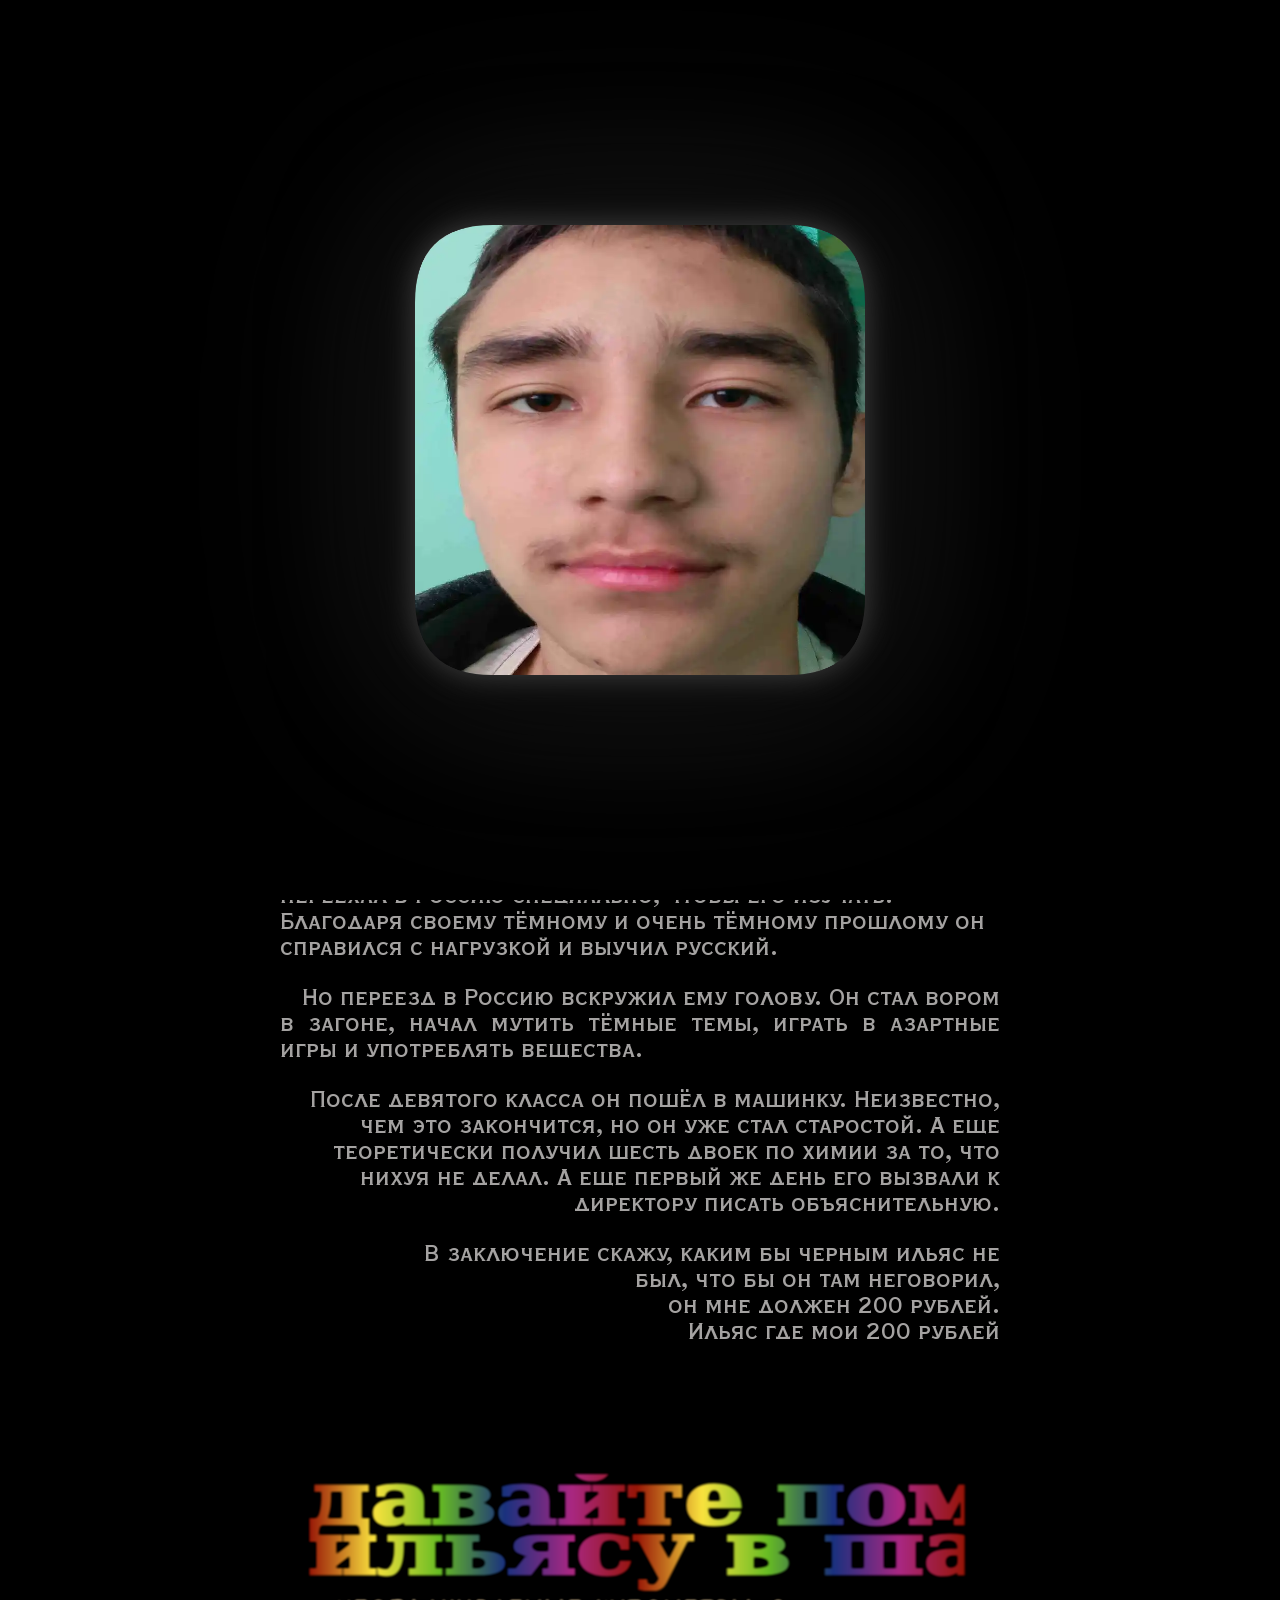
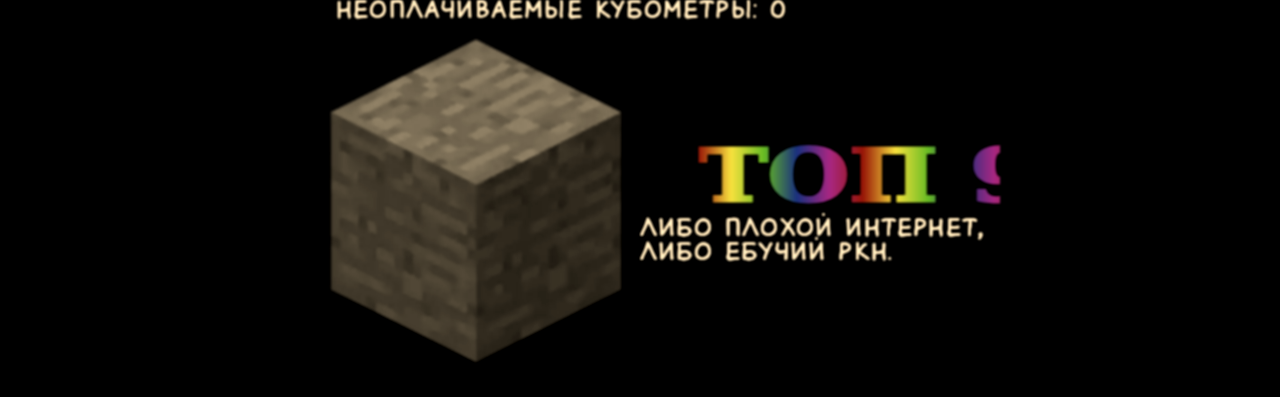
==== app/www/index.html @ 1f164031 "lalalla" ====
<!DOCTYPE html>
<html lang="ru" translate="no">
    <head>
        <meta charset="UTF-8">
        <meta name="viewport" content="width=device-width, initial-scale=1.0">

        <meta name="google" content="notranslate">
        <meta name="color-scheme" content="dark only">
        <meta name="supported-color-schemes" content="dark">
        <meta name="theme-color" content="#000000">
        
        <link rel="stylesheet" href="./css/main-beta.css"> 
        <link rel="stylesheet" href="./css/win7.css">
        <link rel="stylesheet" href="./css/click.css">
        <link rel="stylesheet" href="./css/rec.css">
        <link rel="stylesheet" href="./css/main.css">
        <link rel="stylesheet" href="./css/load.css">
    </head>

    <body>

        <audio id="S" preload="auto" src="./media/2.mp3"></audio>
        <div class="cursor"></div>
        <div id="loading"><img src="./media/icon.webp"></div>

        <div class="top">
            <h1 onclick="playMusic()">ильяс</h1>
            <p>Стендоффер второй, вор в загоне и<br>Наследник Нигерии</p>
        </div>
        
        <div class="main">
            <div style="display: flex;">
                <div>
                    <h2>&nbsp;лор ильяса</h2>
                    <p>&nbsp;&nbsp;Ильяс это человек с очень, очень тёмным прошлым.<br>Достоверно неизвестно, в какой стране он родился, но известно, что в Африке.<br>По его собственным словам, он нигерийский принц.<br>И с самого детства<span>, и я в этом уверен, иначе бы он просто не выжил</span> он был окружён пятью литрами чистой воды в день.</p>
                </div>
                <img src="./media/22.webp" style="margin: 0 0 min(4.14vw, calc(1.8rem * var(--макс))) min(2.3vw, calc(1rem * var(--макс)));width: min(30vw, calc(15rem * var(--макс)));">
            </div>

            <p>&nbsp;&nbsp;В возрасте 10 лет, ещё не зная русского языка, он переехал в Россию специально, чтобы его изучать. Благодаря своему тёмному и очень тёмному прошлому он справился с нагрузкой и выучил русский.</p>
            <p style="text-align: justify;">&nbsp;&nbsp;&nbsp;Но переезд в Россию вскружил ему голову. Он стал вором в загоне, начал мутить тёмные темы, играть в азартные игры и употреблять вещества.</p>
            <p style="text-align: end;">После девятого класса он пошёл в машинку. Неизвестно, чем это закончится, но он уже стал старостой. А еще теоретически получил шесть двоек по химии за то, что нихуя не делал. А еще первый же день его вызвали к директору писать объяснительную.</p>
            <p style="text-align: end;padding-left: 20%;">В заключение скажу, каким бы черным ильяс не был, что бы он там неговорил,<br>он мне должен 200 рублей.<br>Ильяс где мои 200 рублей</p>
        </div>

        


        
        <div class="rec">
            <div class="inrec" style="padding-top: 11dvmin;">
                <svg version="1.1" xmlns="http://w3.org" xmlns:xlink="http://w3.org" viewBox="0 0 32.055 32.055" xml:space="preserve" id="rec_tochka"><path d="M3.968,12.061C1.775,12.061,0,13.835,0,16.027c0,2.192,1.773,3.967,3.968,3.967c2.189,0,3.966-1.772,3.966-3.967   C7.934,13.835,6.157,12.061,3.968,12.061z M16.233,12.061c-2.188,0-3.968,1.773-3.968,3.965c0,2.192,1.778,3.967,3.968,3.967   s3.97-1.772,3.97-3.967C20.201,13.835,18.423,12.061,16.233,12.061z M28.09,12.061c-2.192,0-3.969,1.774-3.969,3.967   c0,2.19,1.774,3.965,3.969,3.965c2.188,0,3.965-1.772,3.965-3.965S30.278,12.061,28.09,12.061z"></path></svg>
                <h1 style="font-size: min(3.45dvmin, 1.5rem);font-family: &quot;Widock&quot;;transform: translateY(50%);line-height: 0;">Реклама</h1>
                <svg version="1.1" id="rec_close" xmlns="http://w3.org" xmlns:xlink="http://w3.org" viewBox="0 0 212.982 212.982" xml:space="preserve"><path d="M131.804,106.491l75.936-75.936c6.99-6.99,6.99-18.323,0-25.312 c-6.99-6.99-18.322-6.99-25.312,0l-75.937,75.937L30.554,5.242c-6.99-6.99-18.322-6.99-25.312,0c-6.989,6.99-6.989,18.323,0,25.312 l75.937,75.936L5.242,182.427c-6.989,6.99-6.989,18.323,0,25.312c6.99,6.99,18.322,6.99,25.312,0l75.937-75.937l75.937,75.937 c6.989,6.99,18.322,6.99,25.312,0c6.99-6.99,6.99-18.322,0-25.312L131.804,106.491z"></path></svg>
                
                <div id="rec_menu">
                    <h1>Пользовательское соглашение и официальный дисклеймер к кинокартине "ИЛЬЯС Заплыв"</h1>
                    
                    <span></span><h2>1. Официальное предупреждение и психологические риски</h2>
                        <p>&nbsp;&nbsp;&nbsp;&nbsp;1.1. Настоящим зритель уведомлен, что фильм "ИЛЬЯС Заплыв" содержит аудиовизуальные сцены, способные вызвать у субъекта следующие психоэмоциональные состояния и последствия:</p>
                    <ul><li>эмоциональную нестабильность различной степени тяжести;</li>
                        <li>кратковременную или необратимую потерю базовой мотивации;</li>
                        <li>импульсивное и непреодолимое желание радикально изменить текущий образ жизни;</li>
                        <li>резкий, не поддающийся экономическому обоснованию рост уважения к африканской макроэкономике.</li></ul>
                    <br>
                    <span></span><h2>2. Историческая и экспертная экспертиза</h2>
                        <p>&nbsp;&nbsp;&nbsp;&nbsp;2.1. Реконструкция хронологии и ключевых событий, продемонстрированных в кинокартине, осуществлена силами независимой международной экспертной комиссии. В состав комиссии вошли:</p>
                    <ul><li>ведущие профильные историки и аналитики;</li>
                        <li>эксперты в области тактического планирования (бывшие игроки в дисциплине PUBG);</li>
                        <li>привлеченный консультант, обладающий косвенными признаками рождения в указанном регионе.</li></ul>
                    <br>
                    <span></span><h2>3. Риски дезинформации и когнитивные искажения</h2>
                        <p>&nbsp;&nbsp;&nbsp;&nbsp;3.1. Администрация и создатели картины предупреждают: после завершения сеанса у зрителя может сформироваться ложное (иллюзорное) ощущение собственной компетентности в следующих направлениях деятельности:</p>
                    <ul><li>учреждение и ведение субъектов малого и среднего предпринимательства;</li>
                        <li>осуществление политического лидерства на территории Африканского континента;</li>
                        <li>самостоятельное форсирование темпов роста национальной экономики;</li>
                        <li>освоение русского языка в ускоренном порядке (в срок до 7 календарных дней);</li>
                        <li>взыскание и возврат денежных средств, утерянных в игорных заведениях (казино).</li></ul>
                    <br>
                    <span></span><h2>4. Правовой статус и территориальные ограничения</h2>
                        <p>&nbsp;&nbsp;&nbsp;&nbsp;4.1. Демонстрация отдельных фрагментов данного произведения официально ограничена, регламентирована или полностью запрещена на территории 143 суверенных государств, в двух пунктах общественного питания типа "Шаурмичная", а также в пределах жилого помещения гражданина Ильяса. Официальные мотивы и юридические обоснования данных запретов в настоящее время засекречены.</p>
                    <br>
                    <span></span><h2>5. Технический регламент и материально-техническая база</h2>
                        <p>&nbsp;&nbsp;&nbsp;&nbsp;5.1. В процессе производства аудиовизуального продукта были задействованы и безвозвратно израсходованы следующие материальные и нематериальные активы:</p>
                    <ul><li>энергетические напитки в объеме 39 литров;</li>
                        <li>мотивационные видеоматериалы короткого формата (motivational shorts) в количестве 17 единиц;</li>
                        <li>постулаты африканской философии;</li>
                        <li>программное обеспечение CapCut;</li>
                        <li>один микрофон с механическим повреждением соединительного кабеля.</li></ul>
                    <br>
                    <span></span><h2>6. Техника безопасности и отказ от ответственности</h2>
                        <p>&nbsp;&nbsp;&nbsp;&nbsp;6.1. Все зафиксированные трюки и опасные действия выполнены сертифицированными профессионалами. Категорически запрещается воспроизведение следующих действий в домашних или производственных условиях:</p>
                    <ul><li>осуществление прыжков в открытые резервуары емкостью 5 литров воды;</li>
                        <li>проведение несанкционированных инвестиционных операций в период после полуночи;</li>
                        <li>ведение дискуссий о развитии бизнеса непосредственно после двух неудовлетворительных сессий в многопользовательских играх.</li></ul>
                    <br>
                    <span></span><h2>7. Драматическая цензура</h2>
                        <p>&nbsp;&nbsp;&nbsp;&nbsp;7.1. Ввиду критического уровня психологического драматизма, ряд сцен был подвергнут принудительному смягчению. Согласно аутентичным материалам, в режиссерской версии гражданин Ильяс осуществлял непрерывный просмотр мотивационного контента в течение 14 часов, после чего предпринял попытку учреждения транснациональной корпорации, используя исключительно стандартное приложение "Заметки" в мобильном устройстве и терминологический аппарат класса "стартап".</p>
                    <br>
                    <span></span><h2>8. Особые условия и скрытые элементы</h2>
                        <p>&nbsp;&nbsp;&nbsp;&nbsp;8.1. ВНИМАНИЕ: В структуре медиафайла присутствуют завуалированные смысловые маркеры, скрытые текстовые надписи, латентные конфликты, долговые обязательства неустановленных лиц, а также скрытые элементы разметки типа &lt;span&gt;.</p>
                    <br>
                    <span></span><h2>9. Постпросмотровая реабилитация</h2>
                        <p>&nbsp;&nbsp;&nbsp;&nbsp;9.1. По окончании просмотра в целях минимизации когнитивного шока зрителю настоятельно рекомендуется совершить следующие терапевтические действия:</p>
                    <ul><li>употребить достаточное количество питьевой воды;</li>
                        <li>осуществить визуальный осмотр открытого пространства через оконный проем;</li>
                        <li>провести ретроспективный анализ ранее принятых жизненных решений;</li>
                        <li>воздержаться от принятия стратегических финансовых решений в процессе прослушивания аудиозаписей в жанре "фонк".</li></ul>
                    <br>
                    <span></span><h2>10. Заключительные положения</h2>
                        <p>&nbsp;&nbsp;&nbsp;&nbsp;10.1. Создатели фильма официально заявляют, что демонстрируемый образ гражданина Ильяса является продуктом художественного вымысла и гиперболизации.</p>
                        <p>&nbsp;&nbsp;&nbsp;&nbsp;10.2. Данный проект реализован при непосредственном содействии автора, а также при грантовой поддержке Фонда африканских технологий.</p>
                        <p>&nbsp;&nbsp;&nbsp;&nbsp;10.3. В случае выявления логических или сюжетных несоответствий (дыр) в повествовании, зрителю надлежит воздержаться от направления официационных запросов и претензий. Указанные дефекты являются неотъемлемой частью неделимого авторского замысла.</p>
                </div>
            </div>
            <img src="./media/cinema.webp">
        </div>


        <div class="con">
            <div class="incon">
                <h2>давайте поможем<br>ильясу в шахте</h2>
                <p id="chet" style="padding-bottom: min(2vw, 1rem);">неоплачиваемые кубометры: 0</p>
                <div style="display: flex;">
                    <img id="click" src="./media/stone.webp" draggable="false">
                    <div class="mine">
                        <h2 style="line-height: 1;left: min(7.5vw, 7rem);padding-bottom: 0;">ТОП 9</h2>
                        <ol><li class="ilsas"><spn>Ильяс</spn>: черный</li></ol><ol id="leaderboard"><p style="padding-left: 0;"><style>.mine ol {padding-left: 0;} .ilsas {display: none;} </style>либо плохой интернет,<br> либо ебучий ркн.</p></ol>
                    </div>
                </div>
            </div>
        </div>


        <div id="namePrompt" class="prompt-overlay">
            <div class="win7">
                <div class="titlebar">
                    <p class="title">Регистрация в системе</p>
                    <button id="namePromptCancell" class="x"><span>x</span></button>
                </div>
                <div class="inwin">
                    <p class="toptop-inwin">Можно ввестсти даже уже существующее имя. Счет идет на имя и изза этого можно делать общий счёт</p>
                    <div class="top-inwin">
                        <p1>Имя:</p1>
                        <input id="namePromptInput" class="prompt-input">
                    </div>
                    <div class="footer">
                        <button id="namePromptOk" class="close">ОK</button>
                        <button id="namePromptCancel" class="close">Отмена</button>
                    </div>
                </div>  
            </div>
        </div>



        <script> function playMusic() { var audio = document.getElementById("S"); audio.play(); } </script>
        <script type="module" src="./js/o.js"></script>
        <script src="./js/click.js"></script>
        <script src="./js/rec.js"></script>
        <script src="./js/load.js"></script>
        <script src="cordova.js"></script>
        <script>
            document.addEventListener('deviceready', onDeviceReady, false);
            function onDeviceReady() {
                if (window.StatusBar) {
                    StatusBar.overlaysWebView(true);
                    StatusBar.styleLightContent();
                }

                if (typeof AndroidFullScreen !== 'undefined') {
                    AndroidFullScreen.immersiveMode(
                        function() { console.log("Полноэкранный режим активирован"); },
                        function(error) { console.error("Ошибка полного экрана: " + error); }
                    );
                }

                if (window.MobileAccessibility) {
                    window.MobileAccessibility.usePreferredTextZoom(false);
                }
            }
        </script>

    </body>
</html>
---- app/www/css/main-beta.css ----
:root {
  --рут: 1;
  --макс: max(var(--общее), var(--рут));
  --общее: calc((var(--ширина) + var(--текст)) / 2);
  --ширина: 1;
  --текст: 1;
}


/* ───────────────────────────────────────────────────────────────────────────
   ГЛОБАЛЬНЫЙ RESET
   ──────────────────────────────────────────────────────────────────────────── */
*,
*::before,
*::after {
  margin: 0;
  padding: 0;
  box-sizing: border-box;
  -webkit-tap-highlight-color: transparent;
}


/* ───────────────────────────────────────────────────────────────────────────
   HTML & BODY
   ──────────────────────────────────────────────────────────────────────────── */
html {
  scroll-behavior: smooth;
  height: 100%;
  width: 100%;

  /* Font smoothing */
  -webkit-font-smoothing: antialiased;
  -moz-osx-font-smoothing: grayscale;
  
  /* Текст подстраивается под размер экрана */
  text-size-adjust: 100%;
  -webkit-text-size-adjust: 100%;
  -moz-text-size-adjust: 100%;
  
  text-rendering: optimizeLegibility; /* Улучшение рендеринга текста */
}

body {
  min-height: 100vh;
  min-height: 100dvh; /* Modern browsers */
  width: 100%;
  
  /* iOS: Запрет прыгающей прокрутки (bounce effect) */
  overscroll-behavior: none;
  -webkit-user-select: none;
  user-select: none;
  
  overflow-x: hidden; /* Скрытие горизонтального скролла */ 
  position: relative; /* Фикс для смещения при анимациях */ 
  -webkit-touch-callout: none;  /* Без касания UI элементов */ 
}


/* ───────────────────────────────────────────────────────────────────────────
   СКРОЛЛБАРЫ
   ──────────────────────────────────────────────────────────────────────────── */
*::-webkit-scrollbar {
  display: none;
  width: 0 !important;
  height: 0 !important;
}
* {
  -ms-overflow-style: none; /* IE & Edge */
  scrollbar-width: none; /* Firefox */
}


/* ───────────────────────────────────────────────────────────────────────────
   ФОРМА & ЭЛЕМЕНТЫ ВВОДА
   ──────────────────────────────────────────────────────────────────────────── */
button,
input,
select,
textarea,
optgroup {
  /* Наследование шрифта */
  font: inherit;
  color: inherit;
  
  /* Убрать стандартные стили */
  border: none;
  outline: none;
  background: transparent;
  
  /* iOS стили */
  -webkit-appearance: none;
  -moz-appearance: none;
  appearance: none;
  
  /* Фикс Safari */
  padding: 0;
  margin: 0;
    border-radius: 0; 
}

input::-webkit-outer-spin-button,
input::-webkit-inner-spin-button {
  -webkit-appearance: none;
  margin: 0;
}
::placeholder {
  opacity: 1;
}


/* ───────────────────────────────────────────────────────────────────────────
   ИЗОБРАЖЕНИЯ & МЕДИА
   ──────────────────────────────────────────────────────────────────────────── */
img,
picture,
svg,
video,
canvas {
  display: block;
  max-width: 100%;
  height: auto;
  
  /* Убрать выделение */ 
  user-select: none; 
  -webkit-user-drag: none;
}

iframe {
  display: block;
  max-width: 100%;
}


/* ───────────────────────────────────────────────────────────────────────────
   ССЫЛКИ
   ──────────────────────────────────────────────────────────────────────────── */
a {
    color: inherit;
    text-decoration: none;
}


/* ───────────────────────────────────────────────────────────────────────────
   ДРУГИЕ ЭЛЕМЕНТЫ
   ──────────────────────────────────────────────────────────────────────────── */
[hidden],
.hidden {
  display: none !important;
}

[fon],
.fon {
  position: fixed;
  inset: 0;
  width: 100%;
  height: 100%;
  pointer-events: none;
}
---- app/www/css/win7.css ----
.prompt-overlay {
  position: fixed;
  inset: 0;
  background: rgba(0, 0, 0, 0.75);
  align-items: center;
  justify-content: center;
  z-index: 999;
  display: none;
}
.prompt-overlay.active {
  display: flex;
}
.win7 {
  width: min(92%, 46rem);
  border-radius: min(1.4vw, 0.7rem);
  font-family: "Segoe UI", sans-serif;
  background: url(../media/input.webp);
  margin-bottom: 10vh;
  filter: blur(min(0.12vw, 0.06rem)) saturate(1) contrast(0.95) brightness(0.9);
  background-position: center top;
  background-size: 100% 100%;
}

.title {
  margin: min(3.2vw, 1.6rem) 0;
  text-shadow: 0 0 min(4.5vw, 2.25rem) #fff, 0 0 min(4.5vw, 2.25rem) #fff, 0 0 min(4.5vw, 2.25rem) #fff, 0 0 min(4.5vw, 2.25rem)  #fff;
  font-size: min(3vw, 1.5rem);
  color: #343a37;
  line-height: 0;
}
.titlebar {
  display: flex;
  justify-content: space-between;
  margin: 0 min(1.6vw, 0.8rem);
  z-index: 1;
  position: relative;
}
.x {
  width: 13%;
  border-radius: 0 0 min(1.5vw, 0.75rem) min(1.5vw, 0.75rem);
  background: linear-gradient(to bottom, #fbc9c3 0%, #c06b5f 45%, #a63535 55%, #d6784a 100%);
  color: #fff;
  box-shadow: inset 0 0 min(0.675vw, 0.33rem) min(0.225vw, 0.01rem) rgba(255, 255, 255, 0.45);
  justify-content: center;
  display: flex;
  border: min(0.3vw, 0.15rem) solid #111;
  border-top: 0;
  filter: contrast(0.9) saturate(0.9) brightness(1.1);
  transform: scaleY(0.7) translateY(-15%);
}
.x span {
  font-size: min(4vw, 2rem);
  transform: scaleX(0.9) translateY(4%);
  -webkit-text-stroke: min(0.2vw, 0.1rem) #341418;
  background: none;
  font-family: Widock;
  color: #ebeff8;
  line-height: 1.4;
}
.x:hover {
  filter: contrast(1.1) saturate(1.25);
}
.x:active {
  filter: contrast(0.9) saturate(1.4) brightness(0.95);
}

.toptop-inwin {
  font-size: min(2.8vw, 1.4rem);
  color: #333936;
  margin-left: min(8.4vw, 4.2rem);
  margin-bottom: 0;
  line-height: 1.2;
}
.inwin {
  margin-top: 0;
  padding: min(2vw, 1rem) min(4.2vw, 2.1rem) min(4.2vw, 2.1rem);
}
.top-inwin {
  display: flex;
  align-items: baseline;
  margin: min(5vw, 2.5rem) 0 min(2.2vw, 1.1rem);
  height: min(6vw, 3rem);
  align-items: center;
}
p1 {
  color: #333936;
  line-height: 0;
  width: 50%;
  font-size: min(2.8vw, 1.4rem);
}

.prompt-input {
  width: 100%;
  border: none;
  font-size: min(2.8vw, 1.4rem);
  color: #333936;
  font-family: "Segoe UI", sans-serif;
  padding: 0;
  background: none;
}
.prompt-input:focus {
  outline: none;
}

.footer {
  display: flex;
  justify-content: flex-end;
}
.close {
  font-size: min(3vw, 1.5rem);
  border: min(0.2vw, 0.1rem) solid #848484;
  border-radius: min(0.9vw, 0.45rem);
  color: #333936;
  margin-left: min(2.5vw, 1.25rem);
  padding: min(2.2vw, 1.1rem) 0;
  font-family: "Segoe UI", sans-serif;
  line-height: 0;
  width: 20.4%;
  margin-top: min(1.5vw, 0.75rem);
  box-shadow: inset 0 0 min(0.225vw, 0.112rem) min(0.225vw, 0.112rem) #fff;
  background: linear-gradient(to bottom, #f2f2f4 0%, #f2f2f4 40%, #cfcfcf 52%);
}
.close:hover {
  box-shadow: inset 0 0 min(0.225vw, 0.112rem) min(0.225vw, 0.112rem) #afafaf, inset 0 0 min(0.15vw, 0.112rem) min(0.15vw, 0.112rem) #6c6c6c;
  border: none;
  filter: brightness(1.05);
}
.close:active {
  box-shadow: inset 0 0 min(0.225vw, 0.112rem) min(0.225vw, 0.112rem) #8be4ff, inset 0 0 min(0.15vw, 0.112rem) min(0.15vw, 0.112rem) #00151a;
  border: none;
  filter: brightness(0.95);
}
---- app/www/css/click.css ----
.con {
  margin-top: min(13.8vw, 6rem);
  background: url(https://previews.123rf.com/images/robertsrob/robertsrob1501/robertsrob150100014/35229739-green-field-under-blue-sky-with-sun-and-rainbow-beauty-nature-background.avif);
  filter: blur(min(0.1725vw, 1px)) brightness(0.8) sepia(0.6) contrast(1.2) saturate(1.25);
  background-size: 100% 100%;
  cursor: none;
  overflow-x: auto;
}
.incon {
  padding: min(4.6vw, 2rem);
  max-width: 45rem;
  margin: 0 auto;
  overflow: hidden;
}
.incon h2 {
  background: linear-gradient( to right, #f00, #ff0, #2cff00, #0040ff, #f600e7, #f00);
  background-size: 50% auto;
  -webkit-background-clip: text;
  background-clip: text;
  color: transparent;
  animation: rainbow-shift 2s linear infinite;
  line-height: 0.7;
  font-size: min(10vw, 4.5rem);
  font-family: "Serif";
  padding-bottom: min(2.3vw, 1rem);
  filter: drop-shadow(0 0 min(2.3vw, 1rem) #000);
  transform: scalex(1.3);
  left: min(10.35vw, 4.5rem);
  max-width: 77%;
  white-space: nowrap;
  -webkit-text-stroke: min(0.46vw, .2rem);
  will-change: tranform, animation, filter;
  position: relative;
}

@keyframes rainbow-shift {to { background-position: 100% center; }}

.incon img {
  pointer-events: auto;
  width: 50%;
  -webkit-user-select: none;
  -moz-user-select: none;
  -ms-user-select: none;
  user-select: none;
  -webkit-tap-highlight-color: transparent;
  filter: drop-shadow(min(1.15vw, .5rem) min(2.3vw, 1rem) min(3.45vw, 1.5rem) #000);
  object-fit: contain;
}
.incon img:active {
  transform: scale(0.95);
}

spn {
  overflow: hidden;
  max-width: 75%;
  text-overflow: ellipsis;
  display: inline-block;
}

.mine {
  width: 50%;
  align-content: center;
}
.mine ol, .incon p, .mine ol::marker, .incon p::marker {
  padding-left: min(3.45vw, 1.5rem);
  font-size: min(3.45vw, 1.5rem);
  text-shadow: 0 0 min(0.575vw, 0.25rem) #000, 0 0 min(0.575vw, 0.25rem) #000;
  font-family: "nyashasans";
  color: #fff;
  letter-spacing: 0.05em;
  line-height: 1;
  white-space: nowrap;
  filter: contrast(1.3) brightness(1.3);
}
.ilsas::marker {
  content: "0. "
}

.cursor {
  width: min(9.2vw, 3rem);
  background: url(../media/kirka.webp);
  position: fixed;
  pointer-events: none;
  will-change: transform;
  transition: none;
  aspect-ratio: 1/1;
  background-size: 100%;
  z-index: 100;
  filter: blur(min(0.1725vw, 1.2px)) sepia(0.4) contrast(1.3);
  opacity: 0;
}
.cursor.a {
  display: none;
}
---- app/www/css/rec.css ----
.rec {
    position: fixed;
    width: 100vw;
    height: 100dvh;
    inset: 0;
    backdrop-filter: blur(7.5px) contrast(.75) brightness(.5);
    z-index: 10;
    display: none;
    place-content: center;
}

.inrec {
    width: 100dvw;
    display: flex;
    justify-content: space-between;
    position: absolute;
    padding: min(4.6dvmin, calc(2rem * var(--макс)));
}

#rec_close, #rec_tochka {
    width: min(4.6dvmin, calc(2rem * var(--макс)));
    filter: invert(1);
    opacity: 0.5;
}
#rec_close:hover, #rec_tochka:hover {
    opacity: 1;
    transition: all .25s;
}

.rec img {
    height: 75dvh;
    max-width: 90dvw;
    object-fit: contain;
    filter: drop-shadow(0 0 min(2.3vw, 1rem) #454545) drop-shadow(0 0 min(9.2vw, 4rem) #000) drop-shadow(0 0 min(11.5vw, 5rem) #232323);
}









#rec_menu {
    background: #757575e8;
    border: min(0.345dvmin, calc(0.15rem * var(--макс))) outset rgba(255, 255, 255, 0.68);
    padding: min(3.45dvmin, calc(1.5rem * var(--макс)));
    transition: all 0.2s ease-in-out;
    transform: translateY(calc(5% * var(--макс)));
    position: absolute;
    opacity: 0;
    pointer-events: none;
    width: min(80dvw, calc(40rem * var(--макс)));
    max-height: calc(85dvh * var(--макс));
    overflow: auto;
    scrollbar-width: auto;
    scrollbar-color: #4b5a4b #232923; 
    font-size: min(2.76dvmin, calc(1.2rem * var(--макс)));
    font-family: pixel8bit;
    z-index: 10;
}
#rec_menu.show {
    opacity: 1;
    pointer-events: auto;
}

.rec span {
    border: min(0.345dvmin, calc(0.15rem * var(--макс))) outset rgb(197, 197, 197);
    width: 100%;
    display: block;
    margin: calc(3% * var(--макс)) 0;
}
li { margin-left: calc(3.25dvmin * var(--макс)); }
#rec_menu h1, h2 { line-height: 1.1; margin-bottom: 1% }
---- app/www/css/main.css ----
@font-face {
  font-family: 'africa';
  src: url('../font/ST-Africa.woff');}
@font-face {
  font-family: 'Copperplate';
  src: url('../font/ofont.ru_Copperplate.woff');}
@font-face {
  font-family: 'pixel8bit';
  src: url('../font/progresspixel8bit.ttf');}
@font-face {
  font-family: 'buyan';
  src: url('../font/BuyanBold.woff');}
@font-face {
  font-family: 'nyashasans';
  src: url('../font/nyashasans.ttf');}
@font-face {
  font-family: 'courier';
  src: url('../font/Courier Thin.otf');}
@font-face {
  font-family: 'DeterminationMonoWeb';
  src: url('../font/DeterminationMonoWeb.woff');}
@font-face {
  font-family: 'Serif';
  src: url('../font/PT_Serif-Web-Regular.ttf');}
@font-face {
  font-family: 'Widock';
  src: url('../font/Widock TRIAL Bold.otf');}



body{
  background: #000;
  font-family:'Copperplate';
  color: #fff
}
body::before{
  content:"";
  inset:0;
  opacity:0.05;
  background:url("../media/1.svg") repeat;
  background-size:auto min(80.5vw, calc(35rem * var(--макс)));
  position: fixed;
  filter: contrast(1.2) saturate(2);
  z-index: -1;
}



.top {
  padding: min(19.55vw, calc(8.5rem * var(--макс))) min(3vw, calc(1.5rem * var(--макс)));
  max-width: calc(60rem * var(--макс));
  margin: 0 auto;
}
.top h1 {
  font-size: min(16.1vw, calc(7rem * var(--макс)));
  transform: scaleY(1.75);
  font-family: "africa";
  line-height: 0;
  margin: min(9.2vw, calc(4rem * var(--макс))) 0 min(13.8vw, calc(6rem * var(--макс)));
  font-weight: 1;
  text-align: end;
  text-shadow: 0 0 min(2.3vw, calc(1rem * var(--макс))) #000, 0 0 min(16.1vw, calc(7rem * var(--макс))) #ffe3dc;
}
.top p {
  font-size: min(3.75vw, calc(1.87rem * var(--макс)));
  letter-spacing: -0.05em;
  line-height: 0.9;
  color: #fff;
  text-align: end;
  opacity: 0.8;
  margin-right: min(1.15vw, calc(0.5rem * var(--макс)));
}





.main {
  width: min(100vw, calc(50rem * var(--макс)));
  padding: 0 min(5vw, calc(2.5rem * var(--макс)));
  margin: 0 auto;
}
.main h2 {
  font-size: min(10.35vw, calc(4.5rem * var(--макс)));
  font-family: "buyan";
  line-height: 0.8;
}
.main p {
  font-size: min(3.22vw, calc(1.4rem * var(--макс)));
  margin-bottom: min(3.45vw, calc(1.5rem * var(--макс)));
  color: #a4a2a1;
}
















span {
  opacity: .25
}
---- app/www/css/load.css ----
#loading {
    position: fixed;
    inset: 0;
    display: grid;
    place-content: center;
    background: #000;
    z-index: 9999;
    opacity: 1;
    visibility: visible;
    transition: opacity 1.5s ease, visibility 1.5s ease;
}

#loading img {
    height: 50vh;
    max-width: 50vw;
    object-fit: contain;
    filter: drop-shadow(0 0 min(2vw, 1rem) #454545) 
            drop-shadow(0 0 min(8vw, 4rem) #000) 
            drop-shadow(0 0 min(10vw, 5rem) #232323);
    animation: spin 5s ease infinite;
    will-change: transform;
}

@keyframes spin {
    0%, 10% { transform: rotate(0deg); } 
    75%, 100% { transform: rotate(360deg); }
}

#loading.fade-out {
    opacity: 0;
    visibility: hidden;
}
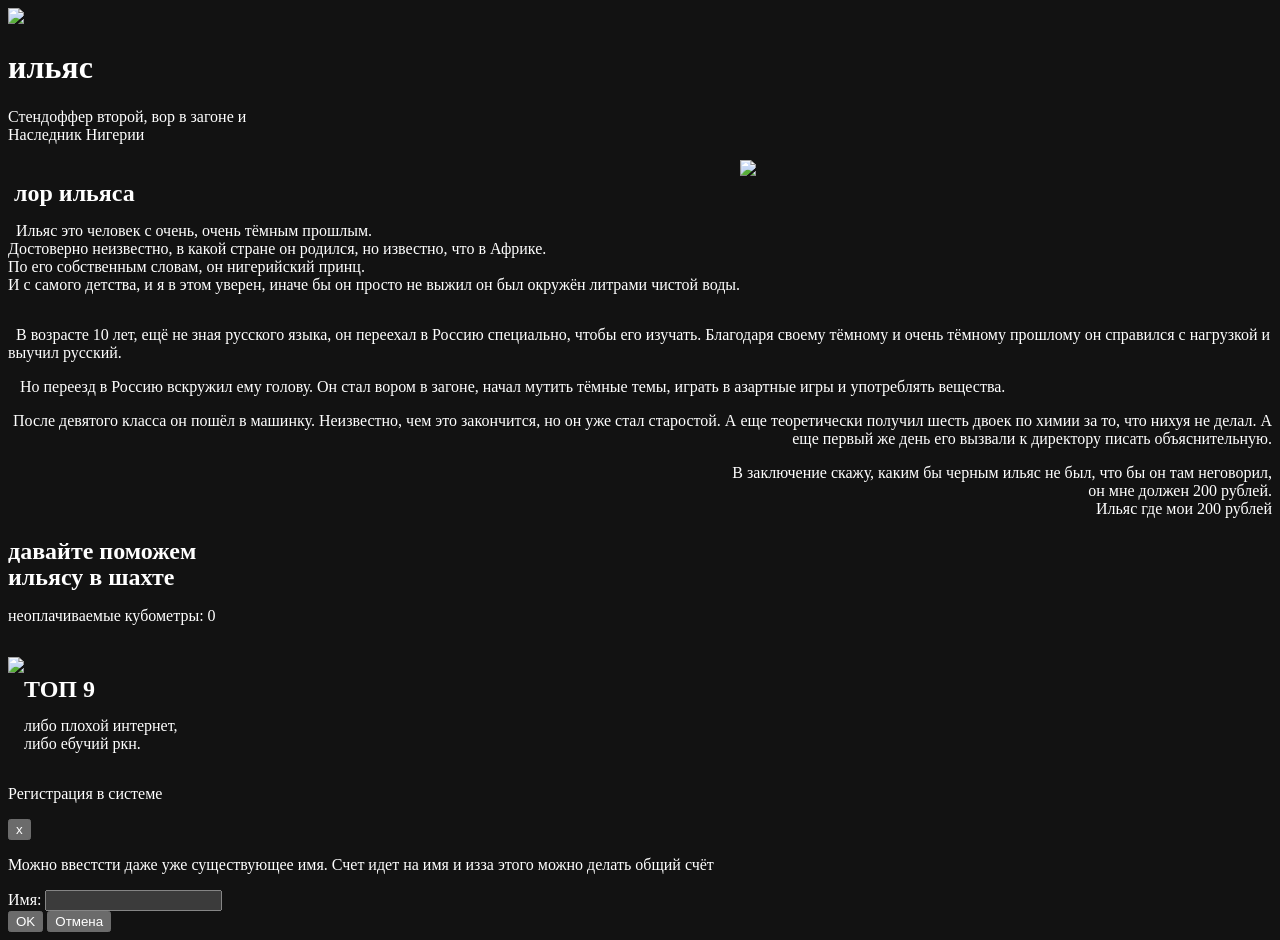
==== commit 111ac9e6: "емае" ====
--- a/app/www/index.html
+++ b/app/www/index.html
@@ -32,7 +32,7 @@
             <div style="display: flex;">
                 <div>
                     <h2>&nbsp;лор ильяса</h2>
-                    <p>&nbsp;&nbsp;Ильяс это человек с очень, очень тёмным прошлым.<br>Достоверно неизвестно, в какой стране он родился, но известно, что в Африке.<br>По его собственным словам, он нигерийский принц.<br>И с самого детства<span>, и я в этом уверен, иначе бы он просто не выжил</span> он был окружён пятью литрами чистой воды в день.</p>
+                    <p>&nbsp;&nbsp;Ильяс это человек с очень, очень тёмным прошлым.<br>Достоверно неизвестно, в какой стране он родился, но известно, что в Африке.<br>По его собственным словам, он нигерийский принц.<br>И с самого детства<span>, и я в этом уверен, иначе бы он просто не выжил</span> он был окружён литрами чистой воды.</p>
                 </div>
                 <img src="./media/22.webp" style="margin: 0 0 min(4.14vw, calc(1.8rem * var(--макс))) min(2.3vw, calc(1rem * var(--макс)));width: min(30vw, calc(15rem * var(--макс)));">
             </div>
--- a/app/www/css/rec.css
+++ b/app/www/css/rec.css
@@ -1,7 +1,5 @@
 .rec {
     position: fixed;
-    width: 100vw;
-    height: 100dvh;
     inset: 0;
     backdrop-filter: blur(7.5px) contrast(.75) brightness(.5);
     z-index: 10;
